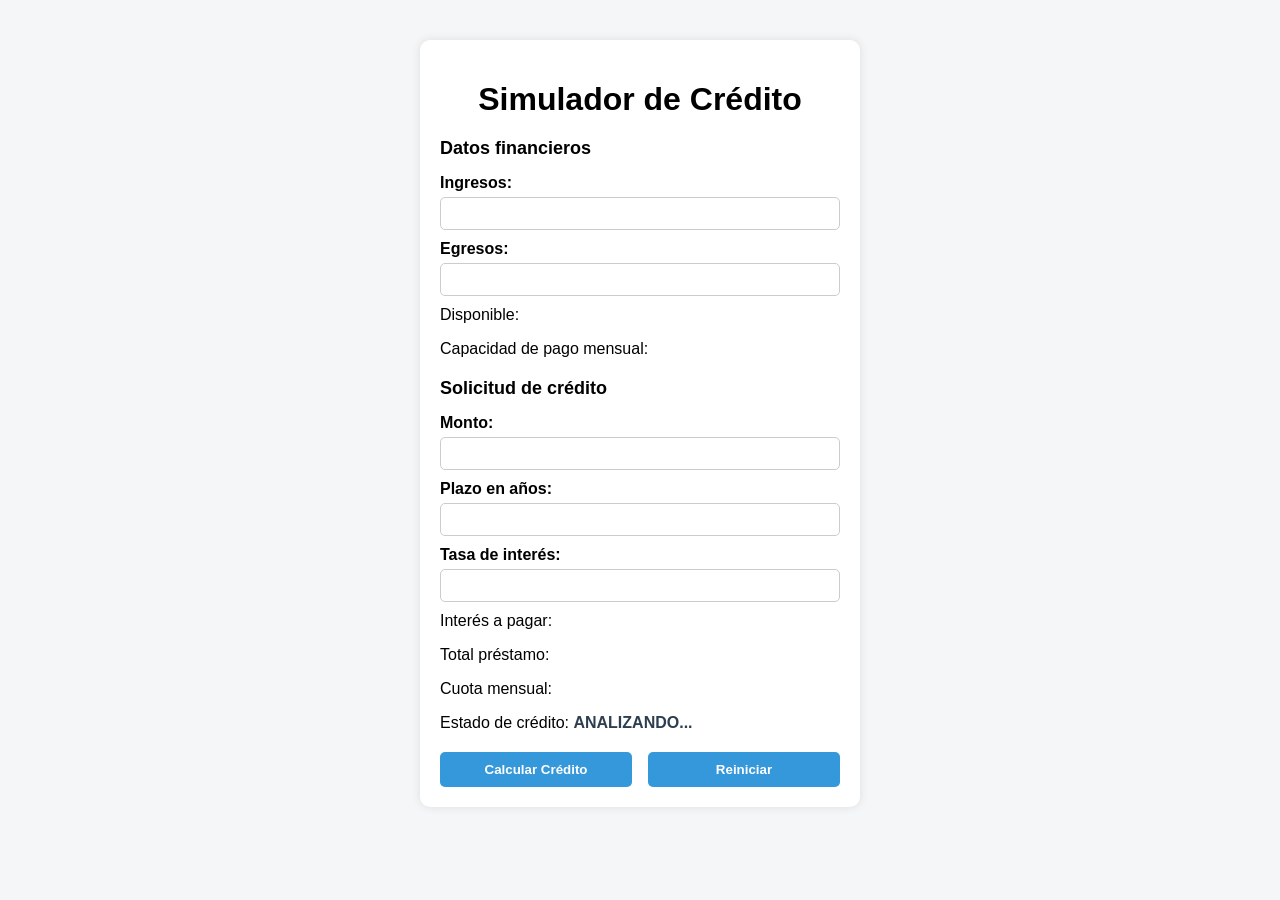
==== simulador.html @ d5a07b81 "archivos en cero" ====
<!DOCTYPE html>
<html lang="es">
<head>
    <meta charset="UTF-8">
    <meta name="viewport" content="width=device-width, initial-scale=1.0">
    <title>Simulador de Crédito</title>
    <link rel="stylesheet" href="simulador.css">
</head>
<body>

    <div class="container">
        <h1>Simulador de Crédito</h1>

        <h2>Datos financieros</h2>
        <label for="txtIngresos">Ingresos:</label>
        <input type="text" id="txtIngresos">

        <label for="txtEgresos">Egresos:</label>
        <input type="text" id="txtEgresos">

        <p>Disponible: <span id="spnDisponible"></span></p>
        <p>Capacidad de pago mensual: <span id="spnCapacidadPago"></span></p>

        <h2>Solicitud de crédito</h2>
        <label for="txtMonto">Monto:</label>
        <input type="text" id="txtMonto">

        <label for="txtPlazo">Plazo en años:</label>
        <input type="text" id="txtPlazo">

        <label for="txtTasaInteres">Tasa de interés:</label>
        <input type="text" id="txtTasaInteres">

        <p>Interés a pagar: <span id="spnInteresPagar"></span></p>
        <p>Total préstamo: <span id="spnTotalPrestamo"></span></p>
        <p>Cuota mensual: <span id="spnCuotaMensual"></span></p>
        <p>Estado de crédito: <span id="spnEstadoCredito">ANALIZANDO...</span></p>

        <div class="buttons">
            <button id="btnCalcularCredito">Calcular Crédito</button>
            <button id="btnReiniciar">Reiniciar</button>
        </div>
    </div>

</body>
</html>
---- simulador.css ----
body {
    font-family: Arial, sans-serif;
    background-color: #f4f6f8;
    margin: 0;
    padding: 0;
}

.container {
    width: 400px;
    margin: 40px auto;
    padding: 20px;
    background-color: white;
    border-radius: 10px;
    box-shadow: 0 0 10px rgba(0,0,0,0.1);
}

h1 {
    text-align: center;
    margin-bottom: 20px;
}

h2 {
    margin-top: 20px;
    font-size: 18px;
}

label {
    display: block;
    margin-top: 10px;
    font-weight: bold;
}

input {
    width: 100%;
    padding: 8px;
    margin-top: 5px;
    border-radius: 5px;
    border: 1px solid #ccc;
    box-sizing: border-box;
}

p {
    margin-top: 10px;
}

span {
    font-weight: bold;
    color: #2c3e50;
}

.buttons {
    margin-top: 20px;
    display: flex;
    justify-content: space-between;
}

button {
    width: 48%;
    padding: 10px;
    border: none;
    border-radius: 5px;
    background-color: #3498db;
    color: white;
    font-weight: bold;
    cursor: pointer;
}

button:hover {
    background-color: #2980b9;
}
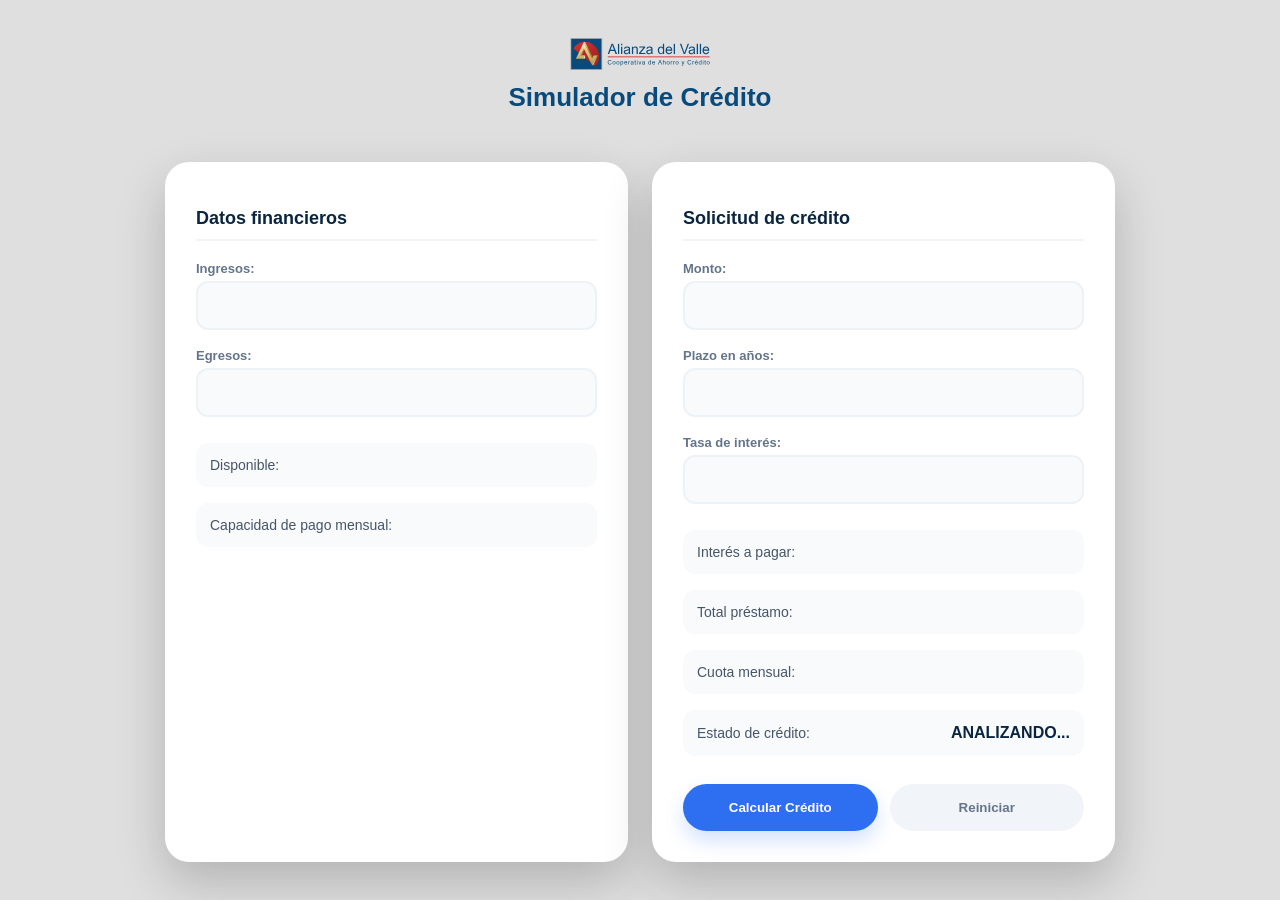
==== commit 550d1c44: "uso de prompts interfaz grafica y imagen insitucional" ====
--- a/simulador.html
+++ b/simulador.html
@@ -1,46 +1,57 @@
-<!DOCTYPE html>
+<!doctype html>
 <html lang="es">
-<head>
-    <meta charset="UTF-8">
-    <meta name="viewport" content="width=device-width, initial-scale=1.0">
+  <head>
+    <meta charset="UTF-8" />
+    <meta name="viewport" content="width=device-width, initial-scale=1.0" />
     <title>Simulador de Crédito</title>
-    <link rel="stylesheet" href="simulador.css">
-</head>
-<body>
+    <link rel="stylesheet" href="simulador.css" />
+    <script src="simulador.js"></script>
+    <script src="funciones.js"></script>
+  </head>
+  <body>
+    <div class="container card">
+      <div class="header">
+        <img src="imagenes/logotipo-adv.svg" class="logo" />
+        <h1>Simulador de Crédito</h1>
+      </div>
 
-    <div class="container">
-        <h1>Simulador de Crédito</h1>
-
+      <div class="section">
         <h2>Datos financieros</h2>
         <label for="txtIngresos">Ingresos:</label>
-        <input type="text" id="txtIngresos">
+        <input type="text" id="txtIngresos" />
 
         <label for="txtEgresos">Egresos:</label>
-        <input type="text" id="txtEgresos">
+        <input type="text" id="txtEgresos" />
 
         <p>Disponible: <span id="spnDisponible"></span></p>
         <p>Capacidad de pago mensual: <span id="spnCapacidadPago"></span></p>
+      </div>
 
+      <div class="section">
         <h2>Solicitud de crédito</h2>
         <label for="txtMonto">Monto:</label>
-        <input type="text" id="txtMonto">
+        <input type="text" id="txtMonto" />
 
         <label for="txtPlazo">Plazo en años:</label>
-        <input type="text" id="txtPlazo">
+        <input type="text" id="txtPlazo" />
 
         <label for="txtTasaInteres">Tasa de interés:</label>
-        <input type="text" id="txtTasaInteres">
+        <input type="text" id="txtTasaInteres" />
 
         <p>Interés a pagar: <span id="spnInteresPagar"></span></p>
         <p>Total préstamo: <span id="spnTotalPrestamo"></span></p>
         <p>Cuota mensual: <span id="spnCuotaMensual"></span></p>
-        <p>Estado de crédito: <span id="spnEstadoCredito">ANALIZANDO...</span></p>
+        <p>
+          Estado de crédito: <span id="spnEstadoCredito">ANALIZANDO...</span>
+        </p>
 
         <div class="buttons">
-            <button id="btnCalcularCredito">Calcular Crédito</button>
-            <button id="btnReiniciar">Reiniciar</button>
+          <button id="btnCalcularCredito" onclick="calcular()">
+            Calcular Crédito
+          </button>
+          <button id="btnReiniciar">Reiniciar</button>
         </div>
+      </div>
     </div>
-
-</body>
-</html>+  </body>
+</html>
--- a/simulador.css
+++ b/simulador.css
@@ -1,70 +1,166 @@
+/* ===== 1. FONDO GENERAL ===== */
 body {
-    font-family: Arial, sans-serif;
-    background-color: #f4f6f8;
+    background: #dfdfdf;
     margin: 0;
-    padding: 0;
+    display: flex;
+    align-items: center;
+    justify-content: center;
+    min-height: 100vh;
+    font-family: 'Arial', sans-serif;
 }
 
+/* ===== 2. CONTENEDOR EN DOS COLUMNAS ===== */
 .container {
-    width: 400px;
-    margin: 40px auto;
+    max-width: 950px;
+    width: 95%;
+    display: grid;
+    grid-template-columns: 1fr 1fr;
+    gap: 24px;
     padding: 20px;
-    background-color: white;
-    border-radius: 10px;
-    box-shadow: 0 0 10px rgba(0,0,0,0.1);
+    align-items: stretch;
 }
 
-h1 {
+/* ===== 3. HEADER Y LOGOTIPO (AJUSTADO) ===== */
+.header {
+    grid-column: span 2;
     text-align: center;
-    margin-bottom: 20px;
+    margin-bottom: 25px; /* Más espacio bajo el header */
+    display: flex;
+    flex-direction: column;
+    align-items: center;
 }
 
-h2 {
-    margin-top: 20px;
+.logo {
+    max-width: 140px;      /* Tamaño controlado para el logo */
+    height: auto;
+    margin-bottom: 12px;
+    display: block;
+    object-fit: contain;
+}
+
+.header h1 {
+    color: #074a7b;
+    font-size: 26px;
+    font-weight: 700;
+    margin: 0;
+}
+
+/* ===== 4. AMBAS SECCIONES BLANCAS ===== */
+.section {
+    background: #FFFFFF !important;
+    border-radius: 24px;
+    padding: 30px;
+    display: flex;
+    flex-direction: column;
+    box-shadow: 0 20px 50px rgba(0, 0, 0, 0.2);
+    border: 1px solid rgba(255, 255, 255, 0.1);
+}
+
+.section h2 {
+    color: #0A2540;
     font-size: 18px;
+    font-weight: 700;
+    margin-bottom: 20px;
+    border-bottom: 2px solid #F1F5F9;
+    padding-bottom: 10px;
 }
 
 label {
+    font-size: 13px;
+    color: #64748B;
+    font-weight: 600;
+    margin-bottom: 5px;
     display: block;
-    margin-top: 10px;
-    font-weight: bold;
 }
 
+/* ===== 5. INPUTS MODERNOS ===== */
 input {
     width: 100%;
-    padding: 8px;
-    margin-top: 5px;
-    border-radius: 5px;
-    border: 1px solid #ccc;
+    border: 2px solid #EDF2F7;
+    border-radius: 12px;
+    background: #F8FAFC;
+    padding: 14px;
+    font-size: 15px;
+    color: #0A2540;
+    margin-bottom: 18px;
     box-sizing: border-box;
+    transition: all 0.2s ease;
 }
 
+input:focus {
+    outline: none;
+    border-color: #2E6FF2;
+    background: #FFFFFF;
+    box-shadow: 0 0 0 4px rgba(46, 111, 242, 0.1);
+}
+
+/* ===== 6. RESULTADOS ===== */
 p {
-    margin-top: 10px;
+    background: #F8FAFC;
+    border-radius: 12px;
+    padding: 14px;
+    font-size: 14px;
+    color: #475569;
+    display: flex;
+    justify-content: space-between;
+    align-items: center;
+    margin: 8px 0;
 }
 
 span {
-    font-weight: bold;
-    color: #2c3e50;
+    font-weight: 700;
+    color: #0A2540;
+    font-size: 16px;
 }
 
+#spnDisponible, #spnCapacidadPago, #spnCuotaMensual {
+    color: #074a7b;
+}
+
+/* ===== 7. BOTONES FINTECH ===== */
 .buttons {
-    margin-top: 20px;
     display: flex;
-    justify-content: space-between;
+    gap: 12px;
+    margin-top: auto;
+    padding-top: 20px;
 }
 
 button {
-    width: 48%;
-    padding: 10px;
+    flex: 1;
+    padding: 16px;
+    border-radius: 50px;
+    font-weight: 700;
     border: none;
-    border-radius: 5px;
-    background-color: #3498db;
+    cursor: pointer;
+    transition: all 0.2s ease;
+}
+
+#btnCalcularCredito {
+    background: #2E6FF2;
     color: white;
-    font-weight: bold;
-    cursor: pointer;
+    box-shadow: 0 10px 20px rgba(46, 111, 242, 0.2);
+}
+
+#btnReiniciar {
+    background: #F1F5F9;
+    color: #64748B;
 }
 
 button:hover {
-    background-color: #2980b9;
+    filter: brightness(1.05);
+    transform: translateY(-1px);
+}
+
+/* ===== 8. RESPONSIVE ===== */
+@media (max-width: 850px) {
+    .container {
+        grid-template-columns: 1fr;
+        max-width: 450px;
+    }
+    .header {
+        grid-column: span 1;
+    }
+    .logo {
+        max-width: 110px; /* Logo un poco más pequeño en móviles */
+    }
 }
